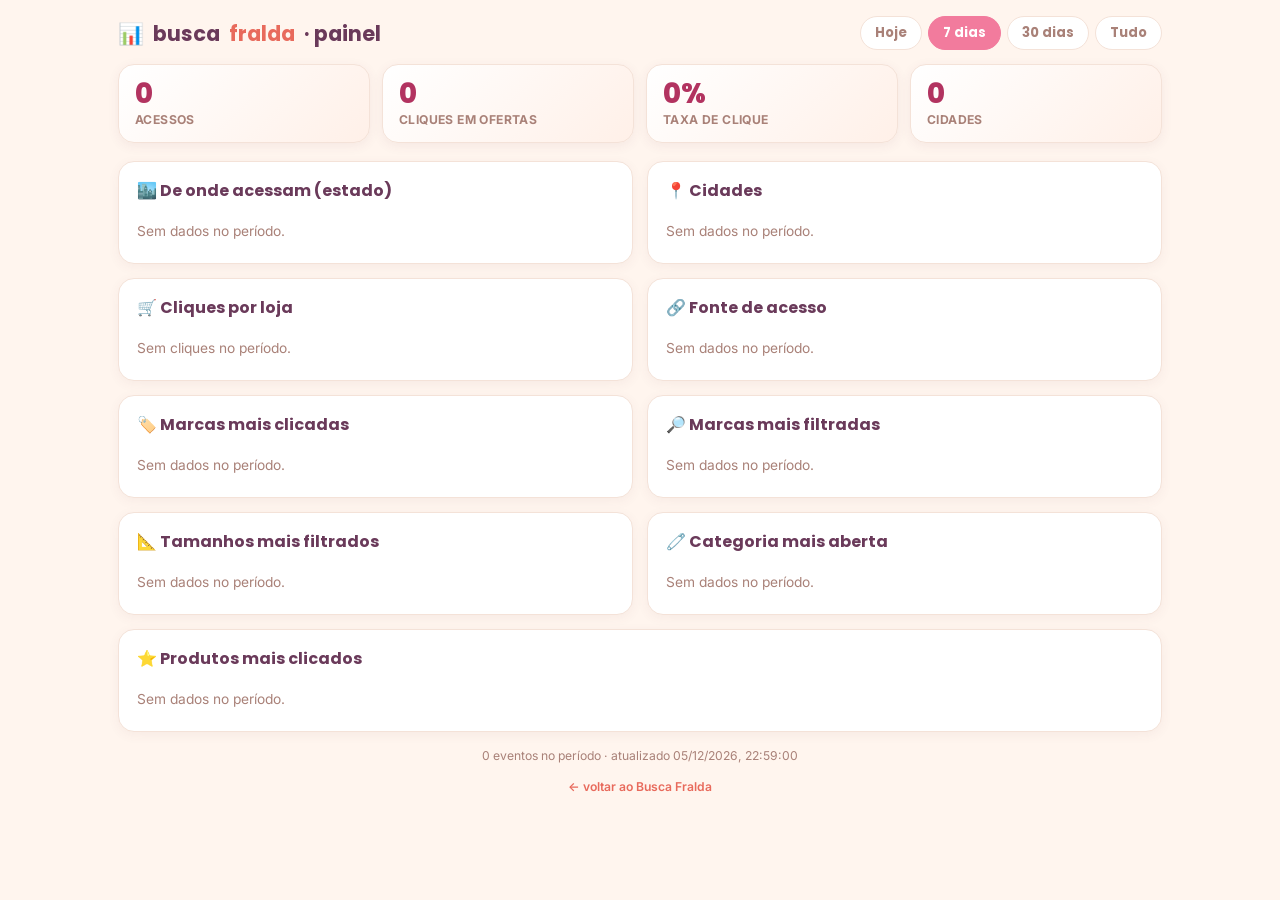
==== dash/index.html @ 4b76c96d "geo via ipwho.is (fallback ipapi) + /dash painel de acessos/cliques/geo/marcas/filtros" ====
<!doctype html>
<html lang="pt-BR">
<head>
<meta charset="utf-8">
<meta name="viewport" content="width=device-width, initial-scale=1">
<title>Busca Fralda — Painel</title>
<meta name="robots" content="noindex">
<link rel="icon" href="../assets/favicon.svg" type="image/svg+xml">
<link rel="preconnect" href="https://qkherjtsvakmpkxebuwy.supabase.co">
<link href="https://fonts.googleapis.com/css2?family=Poppins:wght@600;700;800&family=Inter:wght@400;500;600;700&display=swap" rel="stylesheet">
<style>
  :root{--bg:#FFF5EE;--card:#fff;--plum:#6A3A5A;--muted:#A98178;--line:#F4E2D8;--rose:#F27B9D;--coral:#E86A5C;--price:#B23360;--go:#4FA95A;--amazon:#2c3644;--shopee:#cf4a2c;--ml:#2f6fd6;--disp:'Poppins',system-ui,sans-serif;--text:'Inter',system-ui,sans-serif}
  *{box-sizing:border-box}body{margin:0;background:var(--bg);color:var(--plum);font-family:var(--text)}
  .wrap{max-width:1080px;margin:0 auto;padding:16px 18px 60px}
  .top{display:flex;align-items:center;gap:12px;flex-wrap:wrap;margin-bottom:14px}
  h1{font-family:var(--disp);font-size:1.3rem;margin:0;display:flex;align-items:center;gap:9px}
  h1 .b{color:var(--plum)}h1 .f{color:var(--coral)}
  .periods{margin-left:auto;display:flex;gap:6px;flex-wrap:wrap}
  .periods button{background:#fff;border:1.5px solid var(--line);border-radius:999px;padding:6px 14px;font-family:var(--disp);font-weight:700;font-size:.82rem;color:var(--muted);cursor:pointer}
  .periods button.on{background:var(--rose);border-color:var(--rose);color:#fff}
  .kpis{display:grid;grid-template-columns:repeat(4,1fr);gap:12px;margin-bottom:18px}
  .kpi{background:linear-gradient(135deg,#fff,#FFF0E8);border:1px solid var(--line);border-radius:16px;padding:15px 16px;box-shadow:0 3px 12px rgba(120,60,90,.07)}
  .kpi .v{font-family:var(--disp);font-weight:800;font-size:1.7rem;color:var(--price);line-height:1}
  .kpi .l{font-size:.76rem;color:var(--muted);font-weight:700;margin-top:5px;text-transform:uppercase;letter-spacing:.4px}
  .grid2{display:grid;grid-template-columns:1fr 1fr;gap:14px}
  .box{background:var(--card);border:1px solid var(--line);border-radius:16px;padding:16px 18px;box-shadow:0 3px 12px rgba(120,60,90,.06);margin-bottom:14px}
  .box h2{font-family:var(--disp);font-size:1rem;margin:0 0 12px;color:var(--plum);display:flex;align-items:center;gap:7px}
  .row{display:flex;align-items:center;gap:10px;margin:7px 0}
  .row .lab{font-size:.86rem;font-weight:600;color:#4a3542;min-width:96px;max-width:150px;overflow:hidden;text-overflow:ellipsis;white-space:nowrap;flex-shrink:0}
  .bar{flex:1;height:20px;background:#F7EEF1;border-radius:6px;overflow:hidden}
  .bar span{display:block;height:100%;border-radius:6px;background:linear-gradient(90deg,var(--rose),var(--coral))}
  .row .val{font-family:var(--disp);font-weight:800;font-size:.82rem;color:var(--plum);min-width:38px;text-align:right}
  .b-amazon span{background:linear-gradient(90deg,#8792a3,#2c3644)}.b-shopee span{background:linear-gradient(90deg,#ff8a66,#cf4a2c)}.b-ml span{background:linear-gradient(90deg,#7fb0f7,#2f6fd6)}
  .b-go span{background:linear-gradient(90deg,#8fd39a,#4FA95A)}
  .empty{color:var(--muted);font-size:.86rem;padding:8px 0}
  .plist .row .lab{max-width:none;white-space:normal;min-width:0}
  .foot{color:var(--muted);font-size:.76rem;margin-top:16px;text-align:center}
  a{color:var(--coral);text-decoration:none;font-weight:600}
  @media(max-width:720px){.kpis{grid-template-columns:1fr 1fr}.grid2{grid-template-columns:1fr}}
</style>
</head>
<body>
<div class="wrap">
  <div class="top">
    <h1>📊 <span class="b">busca </span><span class="f">fralda</span> · painel</h1>
    <div class="periods" id="periods">
      <button data-d="1">Hoje</button>
      <button data-d="7" class="on">7 dias</button>
      <button data-d="30">30 dias</button>
      <button data-d="0">Tudo</button>
    </div>
  </div>

  <div class="kpis" id="kpis"></div>

  <div class="grid2">
    <div class="box"><h2>🏙️ De onde acessam (estado)</h2><div id="estados"></div></div>
    <div class="box"><h2>📍 Cidades</h2><div id="cidades"></div></div>
  </div>

  <div class="grid2">
    <div class="box"><h2>🛒 Cliques por loja</h2><div id="lojas"></div></div>
    <div class="box"><h2>🔗 Fonte de acesso</h2><div id="fontes"></div></div>
  </div>

  <div class="grid2">
    <div class="box"><h2>🏷️ Marcas mais clicadas</h2><div id="marcasclick"></div></div>
    <div class="box"><h2>🔎 Marcas mais filtradas</h2><div id="marcasfiltro"></div></div>
  </div>

  <div class="grid2">
    <div class="box"><h2>📐 Tamanhos mais filtrados</h2><div id="tamanhos"></div></div>
    <div class="box"><h2>🧷 Categoria mais aberta</h2><div id="categorias"></div></div>
  </div>

  <div class="box plist"><h2>⭐ Produtos mais clicados</h2><div id="produtos"></div></div>

  <div class="foot" id="foot"></div>
  <div class="foot"><a href="/">← voltar ao Busca Fralda</a></div>
</div>

<script>
const SUPA='https://qkherjtsvakmpkxebuwy.supabase.co';
const ANON='eyJhbGciOiJIUzI1NiIsInR5cCI6IkpXVCJ9.eyJpc3MiOiJzdXBhYmFzZSIsInJlZiI6InFraGVyanRzdmFrbXBreGVidXd5Iiwicm9sZSI6ImFub24iLCJpYXQiOjE3NzU5Mjk0MjIsImV4cCI6MjA5MTUwNTQyMn0.8AHXoj74DeQ00ubcJ2en7TxX77K3KD5dHWdAJ8LBQBc';
let DIAS=7, EV=[];
const el=(t,c,h)=>{const e=document.createElement(t);if(c)e.className=c;if(h!=null)e.innerHTML=h;return e;};
const esc=s=>{const d=document.createElement('div');d.textContent=s==null?'':s;return d.innerHTML;};

async function carrega(){
  let url=`${SUPA}/rest/v1/eventos?select=tipo,categoria,marca,marketplace,produto_id,filtro_tipo,filtro_valor,source,cidade,estado,device,ts&order=ts.desc&limit=10000`;
  if(DIAS>0){const since=new Date(Date.now()-DIAS*864e5).toISOString();url+=`&ts=gte.${since}`;}
  try{
    const r=await fetch(url,{headers:{apikey:ANON,'Accept-Profile':'fraldas'}});
    EV=await r.json(); if(!Array.isArray(EV))EV=[];
  }catch(e){EV=[];}
  render();
}

function tally(arr){const m={};arr.forEach(k=>{if(k==null||k==='')return;m[k]=(m[k]||0)+1;});return Object.entries(m).sort((a,b)=>b[1]-a[1]);}
function bars(id,pairs,cls,fmtLab){
  const box=document.getElementById(id);box.innerHTML='';
  if(!pairs.length){box.appendChild(el('div','empty','Sem dados no período.'));return;}
  const max=pairs[0][1];
  pairs.slice(0,8).forEach(([lab,v])=>{
    const row=el('div','row'+(cls?' '+cls:''));
    row.appendChild(el('div','lab',esc(fmtLab?fmtLab(lab):lab)));
    const bar=el('div','bar');bar.appendChild(el('span'));bar.firstChild.style.width=Math.max(6,Math.round(v/max*100))+'%';row.appendChild(bar);
    row.appendChild(el('div','val',v));
    box.appendChild(row);
  });
}
const NOMEMKT={amazon:'Amazon',shopee:'Shopee',ml:'Mercado Livre'};
const NOMECAT={fralda:'Fraldas',lencinho:'Lenços',formula:'Fórmula'};

function render(){
  const views=EV.filter(e=>e.tipo==='view');
  const clicks=EV.filter(e=>e.tipo==='click');
  const filtros=EV.filter(e=>e.tipo==='filtro');
  const listas=EV.filter(e=>e.tipo==='lista');
  const nAcess=views.length, nClick=clicks.length;
  const taxa=nAcess?Math.round(nClick/nAcess*100):0;
  const cidUnicas=new Set(views.map(v=>v.cidade).filter(Boolean)).size;
  const kpis=[['Acessos',nAcess],['Cliques em ofertas',nClick],['Taxa de clique',taxa+'%'],['Cidades',cidUnicas]];
  const kb=document.getElementById('kpis');kb.innerHTML='';
  kpis.forEach(([l,v])=>{const c=el('div','kpi');c.appendChild(el('div','v',v));c.appendChild(el('div','l',l));kb.appendChild(c);});

  bars('estados', tally(views.map(v=>v.estado)), '');
  bars('cidades', tally(views.map(v=>v.cidade)), '');
  const lojas=tally(clicks.map(c=>c.marketplace));
  const lojasBox=document.getElementById('lojas');lojasBox.innerHTML='';
  if(!lojas.length)lojasBox.appendChild(el('div','empty','Sem cliques no período.'));
  else{const max=lojas[0][1];lojas.forEach(([lab,v])=>{const row=el('div','row b-'+lab);row.appendChild(el('div','lab',NOMEMKT[lab]||lab));const bar=el('div','bar');bar.appendChild(el('span'));bar.firstChild.style.width=Math.max(6,Math.round(v/max*100))+'%';row.appendChild(bar);row.appendChild(el('div','val',v));lojasBox.appendChild(row);});}
  bars('fontes', tally(views.map(v=>v.source)), 'b-go');
  bars('marcasclick', tally(clicks.map(c=>c.marca)), '');
  bars('marcasfiltro', tally(filtros.filter(f=>f.filtro_tipo==='marca').map(f=>f.filtro_valor)), 'b-go');
  bars('tamanhos', tally(filtros.filter(f=>f.filtro_tipo==='tamanho').map(f=>f.filtro_valor).concat(listas.map(l=>l.filtro_valor).filter(Boolean))), '');
  bars('categorias', tally(listas.map(l=>l.categoria)), 'b-go', c=>NOMECAT[c]||c);

  // produtos mais clicados (por marca+loja, já que id é técnico)
  const pm={};
  clicks.forEach(c=>{const k=(c.marca||'?')+' · '+(NOMEMKT[c.marketplace]||c.marketplace||'?')+(c.categoria&&c.categoria!=='fralda'?' ('+(NOMECAT[c.categoria]||c.categoria)+')':'');pm[k]=(pm[k]||0)+1;});
  bars('produtos', Object.entries(pm).sort((a,b)=>b[1]-a[1]), '');

  document.getElementById('foot').textContent=`${EV.length} eventos no período · atualizado ${new Date().toLocaleString('pt-BR')}`;
}

document.getElementById('periods').addEventListener('click',e=>{
  const b=e.target.closest('button');if(!b)return;
  [...document.querySelectorAll('#periods button')].forEach(x=>x.classList.toggle('on',x===b));
  DIAS=parseInt(b.dataset.d,10);carrega();
});
carrega();
</script>
</body>
</html>
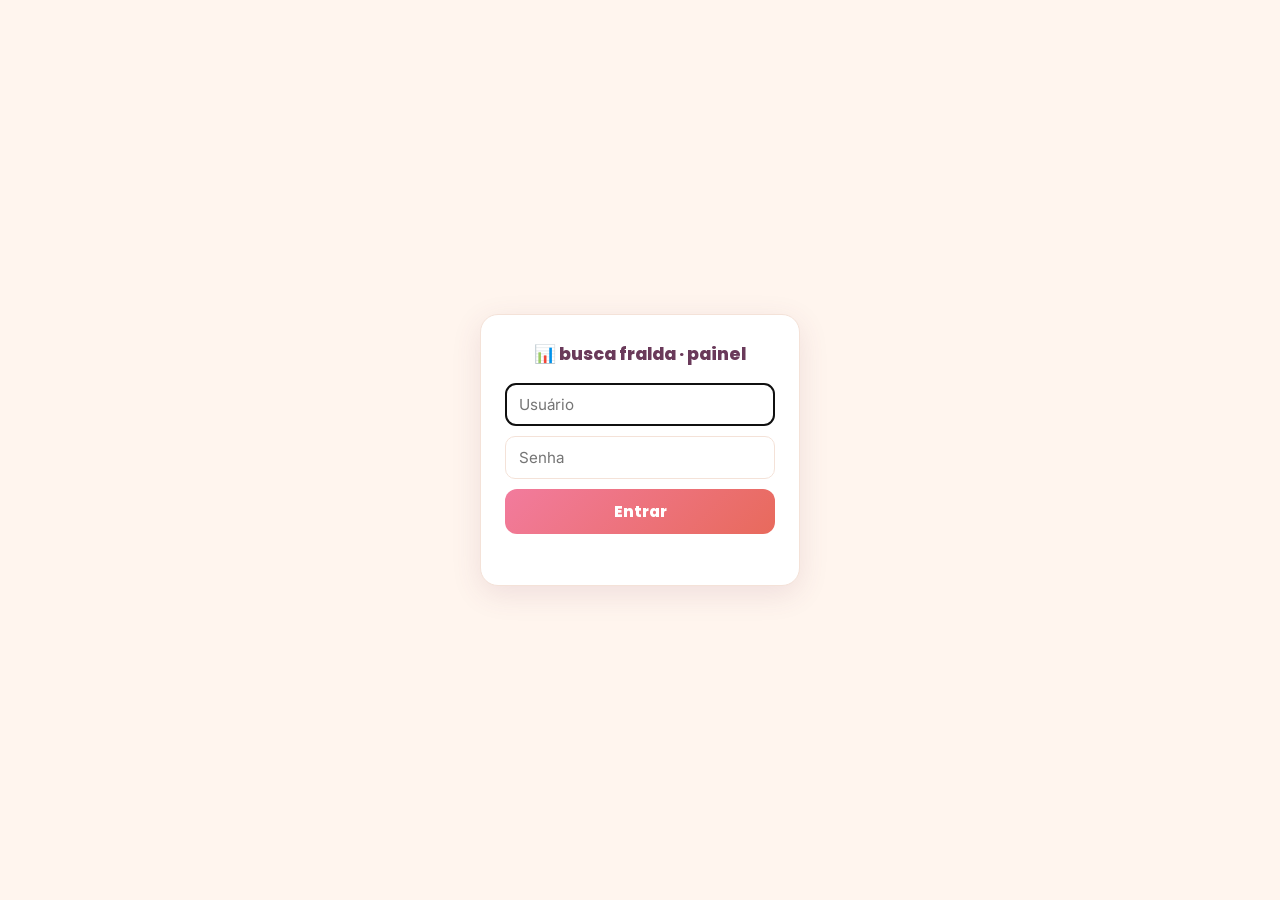
==== commit bb7f8be7: "home: alinha cabecalho da secao (tag + botao) no mobile, tag de marketplace na linha de badges (fim " ====
--- a/dash/index.html
+++ b/dash/index.html
@@ -36,10 +36,32 @@
   .plist .row .lab{max-width:none;white-space:normal;min-width:0}
   .foot{color:var(--muted);font-size:.76rem;margin-top:16px;text-align:center}
   a{color:var(--coral);text-decoration:none;font-weight:600}
+  /* login */
+  .login{position:fixed;inset:0;background:var(--bg);display:flex;align-items:center;justify-content:center;z-index:100;padding:20px}
+  .loginbox{background:#fff;border:1px solid var(--line);border-radius:18px;padding:26px 24px;width:100%;max-width:320px;box-shadow:0 8px 30px rgba(120,60,90,.12);display:flex;flex-direction:column;gap:10px}
+  .lg-title{font-family:var(--disp);font-weight:800;font-size:1.1rem;color:var(--plum);text-align:center;margin-bottom:6px}
+  .loginbox input{border:1.5px solid var(--line);border-radius:10px;padding:11px 13px;font-size:.95rem;font-family:var(--text)}
+  .loginbox button{background:linear-gradient(135deg,var(--rose),var(--coral));color:#fff;border:none;border-radius:12px;padding:11px;font-family:var(--disp);font-weight:800;cursor:pointer;font-size:.95rem}
+  .lg-err{color:#c0392b;font-size:.82rem;text-align:center;min-height:15px}
+  .wrap{display:none}
+  body.authed .wrap{display:block}
+  body.authed .login{display:none}
+  /* botão ver todas as metricas */
+  .toggleall{width:100%;background:#fff;border:1.5px solid var(--line);border-radius:12px;padding:10px;font-family:var(--disp);font-weight:800;font-size:.88rem;color:var(--coral);cursor:pointer;margin-bottom:16px}
+  .toggleall:hover{border-color:var(--rose);color:var(--rose)}
   @media(max-width:720px){.kpis{grid-template-columns:1fr 1fr}.grid2{grid-template-columns:1fr}}
 </style>
 </head>
 <body>
+<div id="login" class="login">
+  <form class="loginbox" onsubmit="return doLogin(event)">
+    <div class="lg-title">📊 busca fralda · painel</div>
+    <input id="lgUser" placeholder="Usuário" autocomplete="username">
+    <input id="lgPass" type="password" placeholder="Senha" autocomplete="current-password">
+    <button type="submit">Entrar</button>
+    <div class="lg-err" id="lgErr"></div>
+  </form>
+</div>
 <div class="wrap">
   <div class="top">
     <h1>📊 <span class="b">busca </span><span class="f">fralda</span> · painel</h1>
@@ -52,6 +74,8 @@
   </div>
 
   <div class="kpis" id="kpis"></div>
+
+  <button class="toggleall" id="toggleall" onclick="toggleAll()">Ver todas as métricas ⌄</button>
 
   <div class="grid2">
     <div class="box"><h2>🏙️ De onde acessam (estado)</h2><div id="estados"></div></div>
@@ -82,7 +106,12 @@
 <script>
 const SUPA='https://qkherjtsvakmpkxebuwy.supabase.co';
 const ANON='eyJhbGciOiJIUzI1NiIsInR5cCI6IkpXVCJ9.eyJpc3MiOiJzdXBhYmFzZSIsInJlZiI6InFraGVyanRzdmFrbXBreGVidXd5Iiwicm9sZSI6ImFub24iLCJpYXQiOjE3NzU5Mjk0MjIsImV4cCI6MjA5MTUwNTQyMn0.8AHXoj74DeQ00ubcJ2en7TxX77K3KD5dHWdAJ8LBQBc';
-let DIAS=7, EV=[];
+let DIAS=7, EV=[], EXPAND=false;
+const HASH='02b07478038bc4d1f15aaa9c2dd4ec81a25c47188816ea642937e2bac4c0ac76';
+async function sha256(s){const b=await crypto.subtle.digest('SHA-256',new TextEncoder().encode(s));return [...new Uint8Array(b)].map(x=>x.toString(16).padStart(2,'0')).join('');}
+async function doLogin(e){e.preventDefault();const u=document.getElementById('lgUser').value.trim().toLowerCase();const p=document.getElementById('lgPass').value;const h=await sha256(u+':'+p);if(h===HASH){try{localStorage.setItem('bf_dash_ok','1');}catch(_){}entrar();}else{document.getElementById('lgErr').textContent='Usuário ou senha incorretos.';}return false;}
+function entrar(){document.body.classList.add('authed');carrega();}
+function toggleAll(){EXPAND=!EXPAND;document.getElementById('toggleall').textContent=EXPAND?'Ver top 5 ⌃':'Ver todas as métricas ⌄';render();}
 const el=(t,c,h)=>{const e=document.createElement(t);if(c)e.className=c;if(h!=null)e.innerHTML=h;return e;};
 const esc=s=>{const d=document.createElement('div');d.textContent=s==null?'':s;return d.innerHTML;};
 
@@ -101,7 +130,7 @@
   const box=document.getElementById(id);box.innerHTML='';
   if(!pairs.length){box.appendChild(el('div','empty','Sem dados no período.'));return;}
   const max=pairs[0][1];
-  pairs.slice(0,8).forEach(([lab,v])=>{
+  pairs.slice(0,EXPAND?9999:5).forEach(([lab,v])=>{
     const row=el('div','row'+(cls?' '+cls:''));
     row.appendChild(el('div','lab',esc(fmtLab?fmtLab(lab):lab)));
     const bar=el('div','bar');bar.appendChild(el('span'));bar.firstChild.style.width=Math.max(6,Math.round(v/max*100))+'%';row.appendChild(bar);
@@ -149,7 +178,9 @@
   [...document.querySelectorAll('#periods button')].forEach(x=>x.classList.toggle('on',x===b));
   DIAS=parseInt(b.dataset.d,10);carrega();
 });
-carrega();
+// gate: só carrega depois do login
+let __ok=false;try{__ok=localStorage.getItem('bf_dash_ok')==='1';}catch(_){}
+if(__ok) entrar(); else { try{document.getElementById('lgUser').focus();}catch(_){ } }
 </script>
 </body>
 </html>
